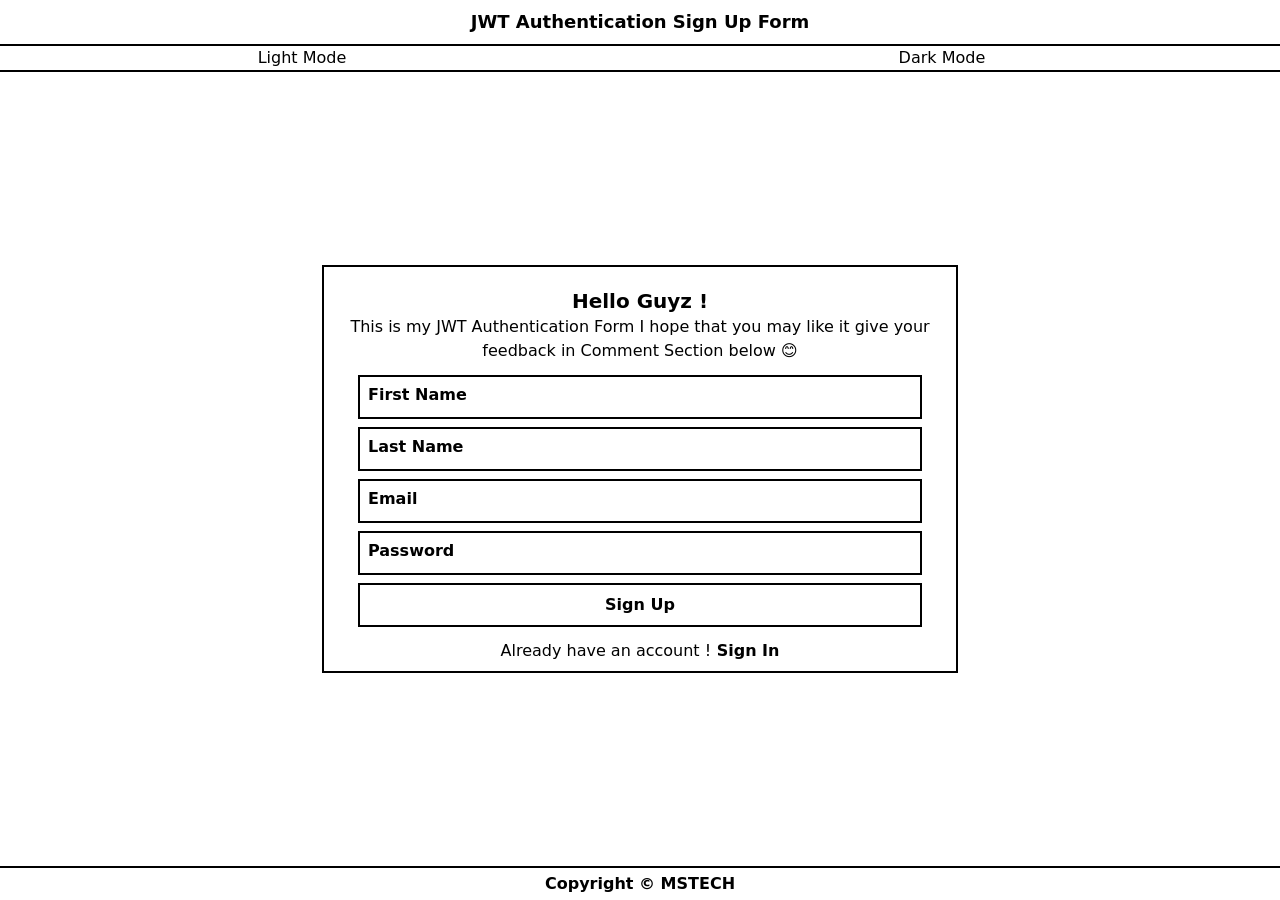
==== main/index.html @ 6c551e33 "Template ready javascript work left of login and signup" ====
<!DOCTYPE html>
<html lang="en">

<head>
    <meta charset="UTF-8">
    <meta name="viewport" content="width=device-width, initial-scale=1.0">
    <title>JWT-Auth</title>
    <link rel="stylesheet" href="./output.css">
</head>

<body class="flex flex-col justify-between h-screen  ">
    <header id="signupHead" class="flex flex-col justify-center items-center w-full ">
        <div class="flex p-2 w-full justify-center border-b-2 border-black items-center ">
            <span class="font-bold text-lg">JWT Authentication Sign Up Form</span>
        </div>
        <div class="flex justify-around border-b-2 w-full border-black ">
            <div>
                <label for="" class="bg-white">Light Mode</label>
                <button class="w-8" id="lightMode"><i class="fa-solid fa-sun"></i></button>
            </div>
            <div>
                <label for="" class="bg-white">Dark Mode</label>
                <button class="w-8" id="darkMode"><i class="fa-regular fa-moon"></i></button>
            </div>
        </div>
    </header>
    <main class="p-1 ">
        <div class="flex justify-center">
            <div class="border-2 border-black space-y-3 p-2 sm:w-2/4">
                <div class=" hidden justify-center">
                    <img class="h-16  w-16 rounded-full"
                        src="./img/jwt-logo-black-and-white.png"
                        alt="Pfp not found" id="jwtImg">
                </div>
                <div class="flex flex-col items-center text-center">
                    <h1 class="font-semibold text-xl">Hello Guyz !</h1>
                    <p class="break-words ">This is my JWT Authentication Form
                        I hope that you may like it give your feedback in Comment
                        Section below &#128522;</p>
                </div>
                <form action="" class="space-y-2" id="submitForm">
                    <div class="relative flex flex-col items-center">
                        <input id="firstName" type="text" required
                            class="w-11/12 p-2 transition-colors peer border-black outline-none border-2 duration-500">
                        <label for=""
                            class="absolute peer-valid:text-xs peer-valid:transform peer-valid:-translate-y-6 peer-valid:pl-1 peer-valid:pr-1 peer-focus:text-xs peer-focus:transform peer-focus:-translate-y-6 peer-focus:pl-1 peer-focus:pr-1 bottom-3 left-6 md:left-8 lg:left-9 font-semibold bg-white duration-500 transition-all">First Name</label>
                    </div>
                    <div class="relative flex flex-col items-center">
                        <input id="lastName" type="text" required
                            class="w-11/12 p-2 transition-colors peer border-black outline-none border-2 duration-500">
                        <label for="lastName"
                            class="absolute peer-valid:text-xs peer-valid:transform peer-valid:-translate-y-6 peer-valid:pl-1 peer-valid:pr-1 peer-focus:text-xs peer-focus:transform peer-focus:-translate-y-6 peer-focus:pl-1 peer-focus:pr-1  bottom-3 left-6 md:left-8 lg:left-9 font-semibold bg-white duration-500 transition-all">Last Name</label>
                    </div>
                    <div class="relative flex flex-col items-center">
                        <input id="userEmail" type="email" required
                            class="w-11/12 p-2 transition-colors peer border-black outline-none border-2 duration-500">
                        <label for=""
                            class="absolute peer-valid:text-xs peer-valid:transform peer-valid:-translate-y-6 peer-valid:pl-1 peer-valid:pr-1 peer-focus:text-xs peer-focus:transform peer-focus:-translate-y-6 peer-focus:pl-1 peer-focus:pr-1  bottom-3 left-6 md:left-8 lg:left-9  font-semibold bg-white duration-500 transition-all">Email</label>
                            <i class="absolute right-10 peer-focus:hidden top-5 fa-lg fa-regular fa-envelope"></i>
                    </div>
                    <div class="relative flex flex-col items-center">
                        <input id="userPassword" type="password" required
                            class="w-11/12 p-2 transition-colors peer outline-none border-2 border-black duration-500">
                        <label for=""
                            class="absolute peer-valid:text-xs peer-valid:transform peer-valid:-translate-y-6 peer-valid:pl-1 peer-valid:pr-1 peer-focus:text-xs peer-focus:transform peer-focus:-translate-y-6 peer-focus:pl-1 peer-focus:pr-1  bottom-3 left-6 md:left-8 lg:left-9  font-semibold bg-white duration-500 transition-all">Password</label>
                            <span class="absolute right-10 flex justify-center items-center top-5 " id="showPass"><i class="fa-regular fa-lg fa-eye"></i></span>
                            <span id="hidePass" class="absolute hidden right-10  justify-center items-center top-5"><i  class="fa-regular fa-lg fa-eye-slash"></i></span>
                    </div>
                    <div class="flex justify-center">
                        <button id="signUp"
                            class="w-11/12 font-semibold hover:text-white  hover:border-black hover:bg-black border-black border-2 p-2"
                            type="submit">Sign Up</button>
                    </div>
                </form>
                <div class="flex justify-center">
                    <p>Already have an account !<a href="./AppFiles/signin.html" class="text-black font-bold cursor-pointer"> Sign In </a></p>
                </div>
            </div>
        </div>
    </main>
    <footer class="sm:p-1 border-t-2 border-black font-semibold text-center">Copyright &copy MSTECH</footer>
    <script src="https://cdn.jsdelivr.net/npm/axios/dist/axios.min.js"></script>
    <script src="https://kit.fontawesome.com/5a0b948d4f.js" crossorigin="anonymous"></script>
    <script type="module" src="index.mjs"></script>
</body>

</html>
---- main/output.css ----
/*
! tailwindcss v3.3.3 | MIT License | https://tailwindcss.com
*/

/*
1. Prevent padding and border from affecting element width. (https://github.com/mozdevs/cssremedy/issues/4)
2. Allow adding a border to an element by just adding a border-width. (https://github.com/tailwindcss/tailwindcss/pull/116)
*/

*,
::before,
::after {
  box-sizing: border-box;
  /* 1 */
  border-width: 0;
  /* 2 */
  border-style: solid;
  /* 2 */
  border-color: #e5e7eb;
  /* 2 */
}

::before,
::after {
  --tw-content: '';
}

/*
1. Use a consistent sensible line-height in all browsers.
2. Prevent adjustments of font size after orientation changes in iOS.
3. Use a more readable tab size.
4. Use the user's configured `sans` font-family by default.
5. Use the user's configured `sans` font-feature-settings by default.
6. Use the user's configured `sans` font-variation-settings by default.
*/

html {
  line-height: 1.5;
  /* 1 */
  -webkit-text-size-adjust: 100%;
  /* 2 */
  -moz-tab-size: 4;
  /* 3 */
  -o-tab-size: 4;
     tab-size: 4;
  /* 3 */
  font-family: ui-sans-serif, system-ui, -apple-system, BlinkMacSystemFont, "Segoe UI", Roboto, "Helvetica Neue", Arial, "Noto Sans", sans-serif, "Apple Color Emoji", "Segoe UI Emoji", "Segoe UI Symbol", "Noto Color Emoji";
  /* 4 */
  font-feature-settings: normal;
  /* 5 */
  font-variation-settings: normal;
  /* 6 */
}

/*
1. Remove the margin in all browsers.
2. Inherit line-height from `html` so users can set them as a class directly on the `html` element.
*/

body {
  margin: 0;
  /* 1 */
  line-height: inherit;
  /* 2 */
}

/*
1. Add the correct height in Firefox.
2. Correct the inheritance of border color in Firefox. (https://bugzilla.mozilla.org/show_bug.cgi?id=190655)
3. Ensure horizontal rules are visible by default.
*/

hr {
  height: 0;
  /* 1 */
  color: inherit;
  /* 2 */
  border-top-width: 1px;
  /* 3 */
}

/*
Add the correct text decoration in Chrome, Edge, and Safari.
*/

abbr:where([title]) {
  -webkit-text-decoration: underline dotted;
          text-decoration: underline dotted;
}

/*
Remove the default font size and weight for headings.
*/

h1,
h2,
h3,
h4,
h5,
h6 {
  font-size: inherit;
  font-weight: inherit;
}

/*
Reset links to optimize for opt-in styling instead of opt-out.
*/

a {
  color: inherit;
  text-decoration: inherit;
}

/*
Add the correct font weight in Edge and Safari.
*/

b,
strong {
  font-weight: bolder;
}

/*
1. Use the user's configured `mono` font family by default.
2. Correct the odd `em` font sizing in all browsers.
*/

code,
kbd,
samp,
pre {
  font-family: ui-monospace, SFMono-Regular, Menlo, Monaco, Consolas, "Liberation Mono", "Courier New", monospace;
  /* 1 */
  font-size: 1em;
  /* 2 */
}

/*
Add the correct font size in all browsers.
*/

small {
  font-size: 80%;
}

/*
Prevent `sub` and `sup` elements from affecting the line height in all browsers.
*/

sub,
sup {
  font-size: 75%;
  line-height: 0;
  position: relative;
  vertical-align: baseline;
}

sub {
  bottom: -0.25em;
}

sup {
  top: -0.5em;
}

/*
1. Remove text indentation from table contents in Chrome and Safari. (https://bugs.chromium.org/p/chromium/issues/detail?id=999088, https://bugs.webkit.org/show_bug.cgi?id=201297)
2. Correct table border color inheritance in all Chrome and Safari. (https://bugs.chromium.org/p/chromium/issues/detail?id=935729, https://bugs.webkit.org/show_bug.cgi?id=195016)
3. Remove gaps between table borders by default.
*/

table {
  text-indent: 0;
  /* 1 */
  border-color: inherit;
  /* 2 */
  border-collapse: collapse;
  /* 3 */
}

/*
1. Change the font styles in all browsers.
2. Remove the margin in Firefox and Safari.
3. Remove default padding in all browsers.
*/

button,
input,
optgroup,
select,
textarea {
  font-family: inherit;
  /* 1 */
  font-feature-settings: inherit;
  /* 1 */
  font-variation-settings: inherit;
  /* 1 */
  font-size: 100%;
  /* 1 */
  font-weight: inherit;
  /* 1 */
  line-height: inherit;
  /* 1 */
  color: inherit;
  /* 1 */
  margin: 0;
  /* 2 */
  padding: 0;
  /* 3 */
}

/*
Remove the inheritance of text transform in Edge and Firefox.
*/

button,
select {
  text-transform: none;
}

/*
1. Correct the inability to style clickable types in iOS and Safari.
2. Remove default button styles.
*/

button,
[type='button'],
[type='reset'],
[type='submit'] {
  -webkit-appearance: button;
  /* 1 */
  background-color: transparent;
  /* 2 */
  background-image: none;
  /* 2 */
}

/*
Use the modern Firefox focus style for all focusable elements.
*/

:-moz-focusring {
  outline: auto;
}

/*
Remove the additional `:invalid` styles in Firefox. (https://github.com/mozilla/gecko-dev/blob/2f9eacd9d3d995c937b4251a5557d95d494c9be1/layout/style/res/forms.css#L728-L737)
*/

:-moz-ui-invalid {
  box-shadow: none;
}

/*
Add the correct vertical alignment in Chrome and Firefox.
*/

progress {
  vertical-align: baseline;
}

/*
Correct the cursor style of increment and decrement buttons in Safari.
*/

::-webkit-inner-spin-button,
::-webkit-outer-spin-button {
  height: auto;
}

/*
1. Correct the odd appearance in Chrome and Safari.
2. Correct the outline style in Safari.
*/

[type='search'] {
  -webkit-appearance: textfield;
  /* 1 */
  outline-offset: -2px;
  /* 2 */
}

/*
Remove the inner padding in Chrome and Safari on macOS.
*/

::-webkit-search-decoration {
  -webkit-appearance: none;
}

/*
1. Correct the inability to style clickable types in iOS and Safari.
2. Change font properties to `inherit` in Safari.
*/

::-webkit-file-upload-button {
  -webkit-appearance: button;
  /* 1 */
  font: inherit;
  /* 2 */
}

/*
Add the correct display in Chrome and Safari.
*/

summary {
  display: list-item;
}

/*
Removes the default spacing and border for appropriate elements.
*/

blockquote,
dl,
dd,
h1,
h2,
h3,
h4,
h5,
h6,
hr,
figure,
p,
pre {
  margin: 0;
}

fieldset {
  margin: 0;
  padding: 0;
}

legend {
  padding: 0;
}

ol,
ul,
menu {
  list-style: none;
  margin: 0;
  padding: 0;
}

/*
Reset default styling for dialogs.
*/

dialog {
  padding: 0;
}

/*
Prevent resizing textareas horizontally by default.
*/

textarea {
  resize: vertical;
}

/*
1. Reset the default placeholder opacity in Firefox. (https://github.com/tailwindlabs/tailwindcss/issues/3300)
2. Set the default placeholder color to the user's configured gray 400 color.
*/

input::-moz-placeholder, textarea::-moz-placeholder {
  opacity: 1;
  /* 1 */
  color: #9ca3af;
  /* 2 */
}

input::placeholder,
textarea::placeholder {
  opacity: 1;
  /* 1 */
  color: #9ca3af;
  /* 2 */
}

/*
Set the default cursor for buttons.
*/

button,
[role="button"] {
  cursor: pointer;
}

/*
Make sure disabled buttons don't get the pointer cursor.
*/

:disabled {
  cursor: default;
}

/*
1. Make replaced elements `display: block` by default. (https://github.com/mozdevs/cssremedy/issues/14)
2. Add `vertical-align: middle` to align replaced elements more sensibly by default. (https://github.com/jensimmons/cssremedy/issues/14#issuecomment-634934210)
   This can trigger a poorly considered lint error in some tools but is included by design.
*/

img,
svg,
video,
canvas,
audio,
iframe,
embed,
object {
  display: block;
  /* 1 */
  vertical-align: middle;
  /* 2 */
}

/*
Constrain images and videos to the parent width and preserve their intrinsic aspect ratio. (https://github.com/mozdevs/cssremedy/issues/14)
*/

img,
video {
  max-width: 100%;
  height: auto;
}

/* Make elements with the HTML hidden attribute stay hidden by default */

[hidden] {
  display: none;
}

*, ::before, ::after {
  --tw-border-spacing-x: 0;
  --tw-border-spacing-y: 0;
  --tw-translate-x: 0;
  --tw-translate-y: 0;
  --tw-rotate: 0;
  --tw-skew-x: 0;
  --tw-skew-y: 0;
  --tw-scale-x: 1;
  --tw-scale-y: 1;
  --tw-pan-x:  ;
  --tw-pan-y:  ;
  --tw-pinch-zoom:  ;
  --tw-scroll-snap-strictness: proximity;
  --tw-gradient-from-position:  ;
  --tw-gradient-via-position:  ;
  --tw-gradient-to-position:  ;
  --tw-ordinal:  ;
  --tw-slashed-zero:  ;
  --tw-numeric-figure:  ;
  --tw-numeric-spacing:  ;
  --tw-numeric-fraction:  ;
  --tw-ring-inset:  ;
  --tw-ring-offset-width: 0px;
  --tw-ring-offset-color: #fff;
  --tw-ring-color: rgb(59 130 246 / 0.5);
  --tw-ring-offset-shadow: 0 0 #0000;
  --tw-ring-shadow: 0 0 #0000;
  --tw-shadow: 0 0 #0000;
  --tw-shadow-colored: 0 0 #0000;
  --tw-blur:  ;
  --tw-brightness:  ;
  --tw-contrast:  ;
  --tw-grayscale:  ;
  --tw-hue-rotate:  ;
  --tw-invert:  ;
  --tw-saturate:  ;
  --tw-sepia:  ;
  --tw-drop-shadow:  ;
  --tw-backdrop-blur:  ;
  --tw-backdrop-brightness:  ;
  --tw-backdrop-contrast:  ;
  --tw-backdrop-grayscale:  ;
  --tw-backdrop-hue-rotate:  ;
  --tw-backdrop-invert:  ;
  --tw-backdrop-opacity:  ;
  --tw-backdrop-saturate:  ;
  --tw-backdrop-sepia:  ;
}

::backdrop {
  --tw-border-spacing-x: 0;
  --tw-border-spacing-y: 0;
  --tw-translate-x: 0;
  --tw-translate-y: 0;
  --tw-rotate: 0;
  --tw-skew-x: 0;
  --tw-skew-y: 0;
  --tw-scale-x: 1;
  --tw-scale-y: 1;
  --tw-pan-x:  ;
  --tw-pan-y:  ;
  --tw-pinch-zoom:  ;
  --tw-scroll-snap-strictness: proximity;
  --tw-gradient-from-position:  ;
  --tw-gradient-via-position:  ;
  --tw-gradient-to-position:  ;
  --tw-ordinal:  ;
  --tw-slashed-zero:  ;
  --tw-numeric-figure:  ;
  --tw-numeric-spacing:  ;
  --tw-numeric-fraction:  ;
  --tw-ring-inset:  ;
  --tw-ring-offset-width: 0px;
  --tw-ring-offset-color: #fff;
  --tw-ring-color: rgb(59 130 246 / 0.5);
  --tw-ring-offset-shadow: 0 0 #0000;
  --tw-ring-shadow: 0 0 #0000;
  --tw-shadow: 0 0 #0000;
  --tw-shadow-colored: 0 0 #0000;
  --tw-blur:  ;
  --tw-brightness:  ;
  --tw-contrast:  ;
  --tw-grayscale:  ;
  --tw-hue-rotate:  ;
  --tw-invert:  ;
  --tw-saturate:  ;
  --tw-sepia:  ;
  --tw-drop-shadow:  ;
  --tw-backdrop-blur:  ;
  --tw-backdrop-brightness:  ;
  --tw-backdrop-contrast:  ;
  --tw-backdrop-grayscale:  ;
  --tw-backdrop-hue-rotate:  ;
  --tw-backdrop-invert:  ;
  --tw-backdrop-opacity:  ;
  --tw-backdrop-saturate:  ;
  --tw-backdrop-sepia:  ;
}

.absolute {
  position: absolute;
}

.relative {
  position: relative;
}

.bottom-0 {
  bottom: 0px;
}

.bottom-3 {
  bottom: 0.75rem;
}

.left-6 {
  left: 1.5rem;
}

.right-10 {
  right: 2.5rem;
}

.top-5 {
  top: 1.25rem;
}

.flex {
  display: flex;
}

.hidden {
  display: none;
}

.h-16 {
  height: 4rem;
}

.h-full {
  height: 100%;
}

.h-screen {
  height: 100vh;
}

.w-11\/12 {
  width: 91.666667%;
}

.w-16 {
  width: 4rem;
}

.w-8 {
  width: 2rem;
}

.w-full {
  width: 100%;
}

.cursor-pointer {
  cursor: pointer;
}

.flex-col {
  flex-direction: column;
}

.items-center {
  align-items: center;
}

.justify-center {
  justify-content: center;
}

.justify-between {
  justify-content: space-between;
}

.justify-around {
  justify-content: space-around;
}

.space-x-6 > :not([hidden]) ~ :not([hidden]) {
  --tw-space-x-reverse: 0;
  margin-right: calc(1.5rem * var(--tw-space-x-reverse));
  margin-left: calc(1.5rem * calc(1 - var(--tw-space-x-reverse)));
}

.space-y-2 > :not([hidden]) ~ :not([hidden]) {
  --tw-space-y-reverse: 0;
  margin-top: calc(0.5rem * calc(1 - var(--tw-space-y-reverse)));
  margin-bottom: calc(0.5rem * var(--tw-space-y-reverse));
}

.space-y-3 > :not([hidden]) ~ :not([hidden]) {
  --tw-space-y-reverse: 0;
  margin-top: calc(0.75rem * calc(1 - var(--tw-space-y-reverse)));
  margin-bottom: calc(0.75rem * var(--tw-space-y-reverse));
}

.break-words {
  overflow-wrap: break-word;
}

.rounded-full {
  border-radius: 9999px;
}

.border-2 {
  border-width: 2px;
}

.border-b-2 {
  border-bottom-width: 2px;
}

.border-r-0 {
  border-right-width: 0px;
}

.border-t-2 {
  border-top-width: 2px;
}

.border-black {
  --tw-border-opacity: 1;
  border-color: rgb(0 0 0 / var(--tw-border-opacity));
}

.border-blue-600 {
  --tw-border-opacity: 1;
  border-color: rgb(37 99 235 / var(--tw-border-opacity));
}

.bg-\[\#070724\] {
  --tw-bg-opacity: 1;
  background-color: rgb(7 7 36 / var(--tw-bg-opacity));
}

.bg-\[\#0f172a\] {
  --tw-bg-opacity: 1;
  background-color: rgb(15 23 42 / var(--tw-bg-opacity));
}

.bg-white {
  --tw-bg-opacity: 1;
  background-color: rgb(255 255 255 / var(--tw-bg-opacity));
}

.p-1 {
  padding: 0.25rem;
}

.p-2 {
  padding: 0.5rem;
}

.text-center {
  text-align: center;
}

.text-lg {
  font-size: 1.125rem;
  line-height: 1.75rem;
}

.text-xl {
  font-size: 1.25rem;
  line-height: 1.75rem;
}

.font-bold {
  font-weight: 700;
}

.font-semibold {
  font-weight: 600;
}

.text-black {
  --tw-text-opacity: 1;
  color: rgb(0 0 0 / var(--tw-text-opacity));
}

.text-blue-600 {
  --tw-text-opacity: 1;
  color: rgb(37 99 235 / var(--tw-text-opacity));
}

.text-white {
  --tw-text-opacity: 1;
  color: rgb(255 255 255 / var(--tw-text-opacity));
}

.outline-none {
  outline: 2px solid transparent;
  outline-offset: 2px;
}

.transition-all {
  transition-property: all;
  transition-timing-function: cubic-bezier(0.4, 0, 0.2, 1);
  transition-duration: 150ms;
}

.transition-colors {
  transition-property: color, background-color, border-color, text-decoration-color, fill, stroke;
  transition-timing-function: cubic-bezier(0.4, 0, 0.2, 1);
  transition-duration: 150ms;
}

.duration-500 {
  transition-duration: 500ms;
}

.hover\:border-black:hover {
  --tw-border-opacity: 1;
  border-color: rgb(0 0 0 / var(--tw-border-opacity));
}

.hover\:border-blue-600:hover {
  --tw-border-opacity: 1;
  border-color: rgb(37 99 235 / var(--tw-border-opacity));
}

.hover\:bg-black:hover {
  --tw-bg-opacity: 1;
  background-color: rgb(0 0 0 / var(--tw-bg-opacity));
}

.hover\:bg-blue-600:hover {
  --tw-bg-opacity: 1;
  background-color: rgb(37 99 235 / var(--tw-bg-opacity));
}

.hover\:text-white:hover {
  --tw-text-opacity: 1;
  color: rgb(255 255 255 / var(--tw-text-opacity));
}

.peer:valid ~ .peer-valid\:-translate-y-6 {
  --tw-translate-y: -1.5rem;
  transform: translate(var(--tw-translate-x), var(--tw-translate-y)) rotate(var(--tw-rotate)) skewX(var(--tw-skew-x)) skewY(var(--tw-skew-y)) scaleX(var(--tw-scale-x)) scaleY(var(--tw-scale-y));
}

.peer:valid ~ .peer-valid\:transform {
  transform: translate(var(--tw-translate-x), var(--tw-translate-y)) rotate(var(--tw-rotate)) skewX(var(--tw-skew-x)) skewY(var(--tw-skew-y)) scaleX(var(--tw-scale-x)) scaleY(var(--tw-scale-y));
}

.peer:valid ~ .peer-valid\:pl-1 {
  padding-left: 0.25rem;
}

.peer:valid ~ .peer-valid\:pr-1 {
  padding-right: 0.25rem;
}

.peer:valid ~ .peer-valid\:text-xs {
  font-size: 0.75rem;
  line-height: 1rem;
}

.peer:focus ~ .peer-focus\:hidden {
  display: none;
}

.peer:focus ~ .peer-focus\:-translate-y-6 {
  --tw-translate-y: -1.5rem;
  transform: translate(var(--tw-translate-x), var(--tw-translate-y)) rotate(var(--tw-rotate)) skewX(var(--tw-skew-x)) skewY(var(--tw-skew-y)) scaleX(var(--tw-scale-x)) scaleY(var(--tw-scale-y));
}

.peer:focus ~ .peer-focus\:transform {
  transform: translate(var(--tw-translate-x), var(--tw-translate-y)) rotate(var(--tw-rotate)) skewX(var(--tw-skew-x)) skewY(var(--tw-skew-y)) scaleX(var(--tw-scale-x)) scaleY(var(--tw-scale-y));
}

.peer:focus ~ .peer-focus\:pl-1 {
  padding-left: 0.25rem;
}

.peer:focus ~ .peer-focus\:pr-1 {
  padding-right: 0.25rem;
}

.peer:focus ~ .peer-focus\:text-xs {
  font-size: 0.75rem;
  line-height: 1rem;
}

@media (min-width: 640px) {
  .sm\:flex {
    display: flex;
  }

  .sm\:w-2\/4 {
    width: 50%;
  }

  .sm\:w-5\/12 {
    width: 41.666667%;
  }

  .sm\:p-1 {
    padding: 0.25rem;
  }
}

@media (min-width: 768px) {
  .md\:left-8 {
    left: 2rem;
  }
}

@media (min-width: 1024px) {
  .lg\:left-9 {
    left: 2.25rem;
  }
}
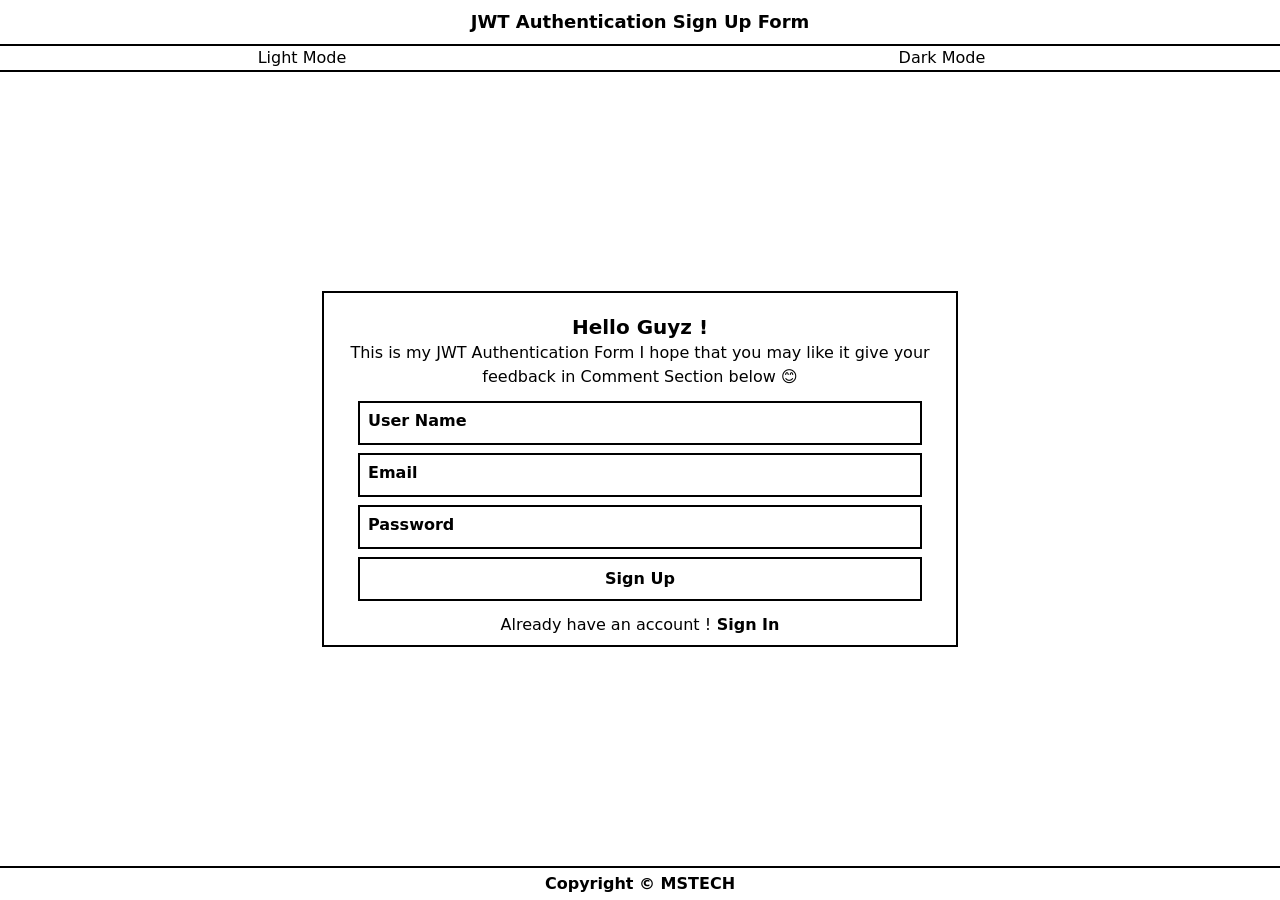
==== commit cef6b995: "Sign Up Fixed" ====
--- a/main/index.html
+++ b/main/index.html
@@ -5,6 +5,7 @@
     <meta charset="UTF-8">
     <meta name="viewport" content="width=device-width, initial-scale=1.0">
     <title>JWT-Auth</title>
+    <script src="https://kit.fontawesome.com/5a0b948d4f.js" crossorigin="anonymous"></script>
     <link rel="stylesheet" href="./output.css">
 </head>
 
@@ -40,16 +41,10 @@
                 </div>
                 <form action="" class="space-y-2" id="submitForm">
                     <div class="relative flex flex-col items-center">
-                        <input id="firstName" type="text" required
+                        <input id="userName" type="text" required
                             class="w-11/12 p-2 transition-colors peer border-black outline-none border-2 duration-500">
                         <label for=""
-                            class="absolute peer-valid:text-xs peer-valid:transform peer-valid:-translate-y-6 peer-valid:pl-1 peer-valid:pr-1 peer-focus:text-xs peer-focus:transform peer-focus:-translate-y-6 peer-focus:pl-1 peer-focus:pr-1 bottom-3 left-6 md:left-8 lg:left-9 font-semibold bg-white duration-500 transition-all">First Name</label>
-                    </div>
-                    <div class="relative flex flex-col items-center">
-                        <input id="lastName" type="text" required
-                            class="w-11/12 p-2 transition-colors peer border-black outline-none border-2 duration-500">
-                        <label for="lastName"
-                            class="absolute peer-valid:text-xs peer-valid:transform peer-valid:-translate-y-6 peer-valid:pl-1 peer-valid:pr-1 peer-focus:text-xs peer-focus:transform peer-focus:-translate-y-6 peer-focus:pl-1 peer-focus:pr-1  bottom-3 left-6 md:left-8 lg:left-9 font-semibold bg-white duration-500 transition-all">Last Name</label>
+                            class="absolute peer-valid:text-xs peer-valid:transform peer-valid:-translate-y-6 peer-valid:pl-1 peer-valid:pr-1 peer-focus:text-xs peer-focus:transform peer-focus:-translate-y-6 peer-focus:pl-1 peer-focus:pr-1 bottom-3 left-6 md:left-8 lg:left-9 font-semibold bg-white duration-500 transition-all">User Name</label>
                     </div>
                     <div class="relative flex flex-col items-center">
                         <input id="userEmail" type="email" required
@@ -80,7 +75,6 @@
     </main>
     <footer class="sm:p-1 border-t-2 border-black font-semibold text-center">Copyright &copy MSTECH</footer>
     <script src="https://cdn.jsdelivr.net/npm/axios/dist/axios.min.js"></script>
-    <script src="https://kit.fontawesome.com/5a0b948d4f.js" crossorigin="anonymous"></script>
     <script type="module" src="index.mjs"></script>
 </body>
 
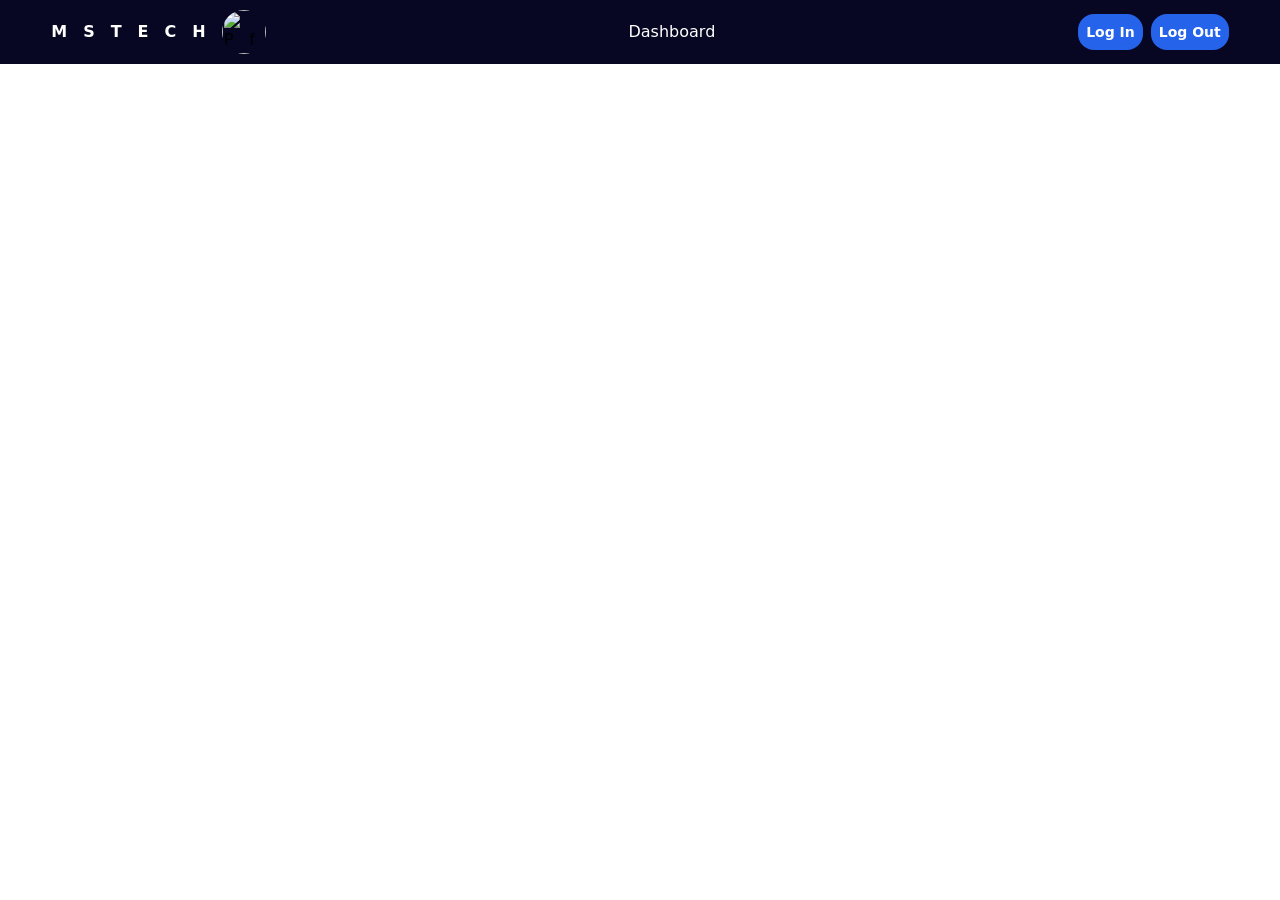
==== commit d64c332d: "UI Left" ====
--- a/main/index.html
+++ b/main/index.html
@@ -1,80 +1,88 @@
-<!DOCTYPE html>
 <html lang="en">
 
 <head>
     <meta charset="UTF-8">
     <meta name="viewport" content="width=device-width, initial-scale=1.0">
-    <title>JWT-Auth</title>
     <script src="https://kit.fontawesome.com/5a0b948d4f.js" crossorigin="anonymous"></script>
     <link rel="stylesheet" href="./output.css">
+    <title>Document</title>
 </head>
 
-<body class="flex flex-col justify-between h-screen  ">
-    <header id="signupHead" class="flex flex-col justify-center items-center w-full ">
-        <div class="flex p-2 w-full justify-center border-b-2 border-black items-center ">
-            <span class="font-bold text-lg">JWT Authentication Sign Up Form</span>
-        </div>
-        <div class="flex justify-around border-b-2 w-full border-black ">
-            <div>
-                <label for="" class="bg-white">Light Mode</label>
-                <button class="w-8" id="lightMode"><i class="fa-solid fa-sun"></i></button>
+<body class="">
+    <header class="bg-[#070724]">
+        <nav class="container mx-auto  flex justify-between  items-center w-[92%] min-w-fit">
+            <!-- Add max-w-screen-xl to limit the nav container width -->
+            <div class="flex justify-center  sticky top-0 h-16 tracking-[1em] items-center">
+                <h1 class="text-center align-middle text-white font-bold">MSTECH</h1>
+                <img class="h-11 w-12 sm:w-11 hidden md:block rounded-full"
+                    src="https://images.unsplash.com/photo-1472099645785-5658abf4ff4e?ixlib=rb-1.2.1&ixid=eyJhcHBfaWQiOjEyMDd9&auto=format&fit=facearea&facepad=2&w=256&h=256&q=80"
+                    alt="Pfp not found" id="userProfImg">
             </div>
-            <div>
-                <label for="" class="bg-white">Dark Mode</label>
-                <button class="w-8" id="darkMode"><i class="fa-regular fa-moon"></i></button>
+            <div id="navList"
+                class="flex z-[-1] md:z-0 bg-[#070724]  flex-col  md:items-center absolute md:w-auto top-16 left-0 -translate-y-full md:-translate-y-0 md:top-auto md:left-auto duration-500 md:duration-0 w-full h-full md:h-fit   md:static">
+                <!-- <div class="flex justify-start p-2 sm:hidden">
+                    <i id="x" class="fa-solid fa-x text-blue-600"></i>
+                </div> -->
+                <ul class="flex p-5  justify-start gap-8 flex-col md:flex-row md:justify-evenly text-white">
+                    <li><a href="#">Dashboard</a></li>
+                    <!-- <li><a href="#">Services</a></li>
+                    <li><a href="#">Portfolio</a></li>
+                    <li><a href="#">Contact</a></li> -->
+                </ul>
             </div>
-        </div>
-    </header>
-    <main class="p-1 ">
-        <div class="flex justify-center">
-            <div class="border-2 border-black space-y-3 p-2 sm:w-2/4">
-                <div class=" hidden justify-center">
-                    <img class="h-16  w-16 rounded-full"
-                        src="./img/jwt-logo-black-and-white.png"
-                        alt="Pfp not found" id="jwtImg">
-                </div>
-                <div class="flex flex-col items-center text-center">
-                    <h1 class="font-semibold text-xl">Hello Guyz !</h1>
-                    <p class="break-words ">This is my JWT Authentication Form
-                        I hope that you may like it give your feedback in Comment
-                        Section below &#128522;</p>
-                </div>
-                <form action="" class="space-y-2" id="submitForm">
-                    <div class="relative flex flex-col items-center">
-                        <input id="userName" type="text" required
-                            class="w-11/12 p-2 transition-colors peer border-black outline-none border-2 duration-500">
-                        <label for=""
-                            class="absolute peer-valid:text-xs peer-valid:transform peer-valid:-translate-y-6 peer-valid:pl-1 peer-valid:pr-1 peer-focus:text-xs peer-focus:transform peer-focus:-translate-y-6 peer-focus:pl-1 peer-focus:pr-1 bottom-3 left-6 md:left-8 lg:left-9 font-semibold bg-white duration-500 transition-all">User Name</label>
-                    </div>
-                    <div class="relative flex flex-col items-center">
-                        <input id="userEmail" type="email" required
-                            class="w-11/12 p-2 transition-colors peer border-black outline-none border-2 duration-500">
-                        <label for=""
-                            class="absolute peer-valid:text-xs peer-valid:transform peer-valid:-translate-y-6 peer-valid:pl-1 peer-valid:pr-1 peer-focus:text-xs peer-focus:transform peer-focus:-translate-y-6 peer-focus:pl-1 peer-focus:pr-1  bottom-3 left-6 md:left-8 lg:left-9  font-semibold bg-white duration-500 transition-all">Email</label>
-                            <i class="absolute right-10 peer-focus:hidden top-5 fa-lg fa-regular fa-envelope"></i>
-                    </div>
-                    <div class="relative flex flex-col items-center">
-                        <input id="userPassword" type="password" required
-                            class="w-11/12 p-2 transition-colors peer outline-none border-2 border-black duration-500">
-                        <label for=""
-                            class="absolute peer-valid:text-xs peer-valid:transform peer-valid:-translate-y-6 peer-valid:pl-1 peer-valid:pr-1 peer-focus:text-xs peer-focus:transform peer-focus:-translate-y-6 peer-focus:pl-1 peer-focus:pr-1  bottom-3 left-6 md:left-8 lg:left-9  font-semibold bg-white duration-500 transition-all">Password</label>
-                            <span class="absolute right-10 flex justify-center items-center top-5 " id="showPass"><i class="fa-regular fa-lg fa-eye"></i></span>
-                            <span id="hidePass" class="absolute hidden right-10  justify-center items-center top-5"><i  class="fa-regular fa-lg fa-eye-slash"></i></span>
-                    </div>
-                    <div class="flex justify-center">
-                        <button id="signUp"
-                            class="w-11/12 font-semibold hover:text-white  hover:border-black hover:bg-black border-black border-2 p-2"
-                            type="submit">Sign Up</button>
-                    </div>
-                </form>
-                <div class="flex justify-center">
-                    <p>Already have an account !<a href="./AppFiles/signin.html" class="text-black font-bold cursor-pointer"> Sign In </a></p>
+            <div class="flex items-center gap-2">
+                <button id="logInBut"
+                    class="bg-blue-600 rounded-2xl p-2 text-sm outline-none text-white font-semibold">Log In</button>
+                <button id="logOutBut"
+                    class="bg-blue-600 rounded-2xl p-2 text-sm outline-none text-white font-semibold">Log Out</button>
+                <div class="sm:hidden">
+                    <i id="bar" class="fa-solid fa-bars text-white"></i>
                 </div>
             </div>
-        </div>
+        </nav>
+    </header>
+    <main id="blogContainer" class="container flex flex-col items-center space-y-8 mx-auto py-8 px-4 ">
+        <!-- <div class="max-w-md mx-auto bg-white rounded-lg shadow-md p-6">
+            <h2 class="text-2xl font-semibold text-gray-800 mb-4">Create a Post</h2> -->
+        <!-- Input field for post content -->
+        <!-- <div class="mb-4">
+                <label for="postTitle" class="block text-sm font-medium text-gray-700">Post Title:</label>
+                <input id="postTitle" class="w-full rounded-md p-2 border-gray-700 border-2">
+            </div>
+            <div class="mb-4">
+                <label for="postContent" class="block text-sm font-medium text-gray-700">Post Content:</label>
+                <textarea id="postContent"
+                    class="w-full rounded-md resize-none h-24 border-gray-700 border-2 outline-none p-2 "></textarea>
+            </div> -->
+        <!-- Add Post button -->
+        <!-- <button id="addBlogButton"
+                class="w-full bg-blue-500 text-white px-4 py-2 rounded-md hover:bg-blue-600 focus:outline-none focus:ring-2 focus:ring-purple-500">
+                Add Post
+            </button> -->
+            <!-- <div class="bg-white p-8 rounded-lg shadow-md w-3/4"> -->
+                <!-- Rounded Image -->
+                <!-- <div class="flex mb-4 space-x-4">
+                    <img src="https://images.unsplash.com/photo-1472099645785-5658abf4ff4e?ixlib=rb-1.2.1&ixid=eyJhcHBfaWQiOjEyMDd9&auto=format&fit=facearea&facepad=2&w=256&h=256&q=80" alt="Author" class="w-16 h-16 rounded-full">
+        
+                    <div class="flex flex-col  justify-between mb-4">
+                        <h2 class="text-2xl font-semibold ">Post Title</h2>
+                        <div class="flex items-center space-x-2">
+                            <span class="text-gray-500">By</span>
+                            <span class="font-semibold">User Name</span>
+                            <span class="text-gray-500">Posted on 18th Aug 2023</span>
+                        </div>
+        
+                    </div>
+                </div>
+                <p class="text-gray-600 mb-4">Post Content goes here. This is a sample blog post content.</p>
+        
+                <div class="flex space-x-2">
+                    <button class="bg-blue-500 text-white px-4 py-2 rounded-md hover:bg-blue-600">Edit</button>
+                    <button class="bg-red-500 text-white px-4 py-2 rounded-md hover:bg-red-600">Delete</button>
+                </div>
+            </div> -->
+        <!-- </div> -->
     </main>
-    <footer class="sm:p-1 border-t-2 border-black font-semibold text-center">Copyright &copy MSTECH</footer>
-    <script src="https://cdn.jsdelivr.net/npm/axios/dist/axios.min.js"></script>
     <script type="module" src="index.mjs"></script>
 </body>
 
--- a/main/output.css
+++ b/main/output.css
@@ -534,6 +534,44 @@
   --tw-backdrop-sepia:  ;
 }
 
+.container {
+  width: 100%;
+}
+
+@media (min-width: 640px) {
+  .container {
+    max-width: 640px;
+  }
+}
+
+@media (min-width: 768px) {
+  .container {
+    max-width: 768px;
+  }
+}
+
+@media (min-width: 1024px) {
+  .container {
+    max-width: 1024px;
+  }
+}
+
+@media (min-width: 1280px) {
+  .container {
+    max-width: 1280px;
+  }
+}
+
+@media (min-width: 1536px) {
+  .container {
+    max-width: 1536px;
+  }
+}
+
+.fixed {
+  position: fixed;
+}
+
 .absolute {
   position: absolute;
 }
@@ -542,6 +580,10 @@
   position: relative;
 }
 
+.sticky {
+  position: sticky;
+}
+
 .bottom-0 {
   bottom: 0px;
 }
@@ -550,6 +592,10 @@
   bottom: 0.75rem;
 }
 
+.left-0 {
+  left: 0px;
+}
+
 .left-6 {
   left: 1.5rem;
 }
@@ -558,10 +604,51 @@
   right: 2.5rem;
 }
 
+.top-0 {
+  top: 0px;
+}
+
+.top-16 {
+  top: 4rem;
+}
+
 .top-5 {
   top: 1.25rem;
 }
 
+.bottom-\[0\.6rem\] {
+  bottom: 0.6rem;
+}
+
+.left-3 {
+  left: 0.75rem;
+}
+
+.top-1 {
+  top: 0.25rem;
+}
+
+.z-\[-1\] {
+  z-index: -1;
+}
+
+.z-50 {
+  z-index: 50;
+}
+
+.mx-auto {
+  margin-left: auto;
+  margin-right: auto;
+}
+
+.mb-4 {
+  margin-bottom: 1rem;
+}
+
+.block {
+  display: block;
+}
+
 .flex {
   display: flex;
 }
@@ -570,10 +657,18 @@
   display: none;
 }
 
+.h-11 {
+  height: 2.75rem;
+}
+
 .h-16 {
   height: 4rem;
 }
 
+.h-24 {
+  height: 6rem;
+}
+
 .h-full {
   height: 100%;
 }
@@ -582,26 +677,88 @@
   height: 100vh;
 }
 
+.h-4\/6 {
+  height: 66.666667%;
+}
+
+.h-5\/6 {
+  height: 83.333333%;
+}
+
 .w-11\/12 {
   width: 91.666667%;
 }
 
+.w-12 {
+  width: 3rem;
+}
+
 .w-16 {
   width: 4rem;
 }
 
+.w-3\/4 {
+  width: 75%;
+}
+
 .w-8 {
   width: 2rem;
 }
 
+.w-\[92\%\] {
+  width: 92%;
+}
+
 .w-full {
   width: 100%;
 }
 
+.min-w-fit {
+  min-width: -moz-fit-content;
+  min-width: fit-content;
+}
+
+.max-w-md {
+  max-width: 28rem;
+}
+
+.max-w-screen-xl {
+  max-width: 1280px;
+}
+
+.-translate-y-0 {
+  --tw-translate-y: -0px;
+  transform: translate(var(--tw-translate-x), var(--tw-translate-y)) rotate(var(--tw-rotate)) skewX(var(--tw-skew-x)) skewY(var(--tw-skew-y)) scaleX(var(--tw-scale-x)) scaleY(var(--tw-scale-y));
+}
+
+.-translate-y-full {
+  --tw-translate-y: -100%;
+  transform: translate(var(--tw-translate-x), var(--tw-translate-y)) rotate(var(--tw-rotate)) skewX(var(--tw-skew-x)) skewY(var(--tw-skew-y)) scaleX(var(--tw-scale-x)) scaleY(var(--tw-scale-y));
+}
+
+.-translate-y-32 {
+  --tw-translate-y: -8rem;
+  transform: translate(var(--tw-translate-x), var(--tw-translate-y)) rotate(var(--tw-rotate)) skewX(var(--tw-skew-x)) skewY(var(--tw-skew-y)) scaleX(var(--tw-scale-x)) scaleY(var(--tw-scale-y));
+}
+
+.transform {
+  transform: translate(var(--tw-translate-x), var(--tw-translate-y)) rotate(var(--tw-rotate)) skewX(var(--tw-skew-x)) skewY(var(--tw-skew-y)) scaleX(var(--tw-scale-x)) scaleY(var(--tw-scale-y));
+}
+
 .cursor-pointer {
   cursor: pointer;
 }
 
+.resize-none {
+  resize: none;
+}
+
+.appearance-none {
+  -webkit-appearance: none;
+     -moz-appearance: none;
+          appearance: none;
+}
+
 .flex-col {
   flex-direction: column;
 }
@@ -610,6 +767,10 @@
   align-items: center;
 }
 
+.justify-start {
+  justify-content: flex-start;
+}
+
 .justify-center {
   justify-content: center;
 }
@@ -620,6 +781,26 @@
 
 .justify-around {
   justify-content: space-around;
+}
+
+.gap-2 {
+  gap: 0.5rem;
+}
+
+.gap-8 {
+  gap: 2rem;
+}
+
+.space-x-2 > :not([hidden]) ~ :not([hidden]) {
+  --tw-space-x-reverse: 0;
+  margin-right: calc(0.5rem * var(--tw-space-x-reverse));
+  margin-left: calc(0.5rem * calc(1 - var(--tw-space-x-reverse)));
+}
+
+.space-x-4 > :not([hidden]) ~ :not([hidden]) {
+  --tw-space-x-reverse: 0;
+  margin-right: calc(1rem * var(--tw-space-x-reverse));
+  margin-left: calc(1rem * calc(1 - var(--tw-space-x-reverse)));
 }
 
 .space-x-6 > :not([hidden]) ~ :not([hidden]) {
@@ -640,14 +821,59 @@
   margin-bottom: calc(0.75rem * var(--tw-space-y-reverse));
 }
 
+.space-y-8 > :not([hidden]) ~ :not([hidden]) {
+  --tw-space-y-reverse: 0;
+  margin-top: calc(2rem * calc(1 - var(--tw-space-y-reverse)));
+  margin-bottom: calc(2rem * var(--tw-space-y-reverse));
+}
+
+.space-y-4 > :not([hidden]) ~ :not([hidden]) {
+  --tw-space-y-reverse: 0;
+  margin-top: calc(1rem * calc(1 - var(--tw-space-y-reverse)));
+  margin-bottom: calc(1rem * var(--tw-space-y-reverse));
+}
+
+.overflow-y-auto {
+  overflow-y: auto;
+}
+
 .break-words {
   overflow-wrap: break-word;
 }
 
+.break-all {
+  word-break: break-all;
+}
+
+.rounded {
+  border-radius: 0.25rem;
+}
+
+.rounded-2xl {
+  border-radius: 1rem;
+}
+
 .rounded-full {
   border-radius: 9999px;
 }
 
+.rounded-lg {
+  border-radius: 0.5rem;
+}
+
+.rounded-md {
+  border-radius: 0.375rem;
+}
+
+.rounded-xl {
+  border-radius: 0.75rem;
+}
+
+.rounded-b-lg {
+  border-bottom-right-radius: 0.5rem;
+  border-bottom-left-radius: 0.5rem;
+}
+
 .border-2 {
   border-width: 2px;
 }
@@ -662,6 +888,10 @@
 
 .border-t-2 {
   border-top-width: 2px;
+}
+
+.border-solid {
+  border-style: solid;
 }
 
 .border-black {
@@ -674,6 +904,16 @@
   border-color: rgb(37 99 235 / var(--tw-border-opacity));
 }
 
+.border-gray-700 {
+  --tw-border-opacity: 1;
+  border-color: rgb(55 65 81 / var(--tw-border-opacity));
+}
+
+.border-white {
+  --tw-border-opacity: 1;
+  border-color: rgb(255 255 255 / var(--tw-border-opacity));
+}
+
 .bg-\[\#070724\] {
   --tw-bg-opacity: 1;
   background-color: rgb(7 7 36 / var(--tw-bg-opacity));
@@ -684,9 +924,38 @@
   background-color: rgb(15 23 42 / var(--tw-bg-opacity));
 }
 
+.bg-blue-500 {
+  --tw-bg-opacity: 1;
+  background-color: rgb(59 130 246 / var(--tw-bg-opacity));
+}
+
+.bg-blue-600 {
+  --tw-bg-opacity: 1;
+  background-color: rgb(37 99 235 / var(--tw-bg-opacity));
+}
+
+.bg-red-500 {
+  --tw-bg-opacity: 1;
+  background-color: rgb(239 68 68 / var(--tw-bg-opacity));
+}
+
 .bg-white {
   --tw-bg-opacity: 1;
   background-color: rgb(255 255 255 / var(--tw-bg-opacity));
+}
+
+.bg-green-500 {
+  --tw-bg-opacity: 1;
+  background-color: rgb(34 197 94 / var(--tw-bg-opacity));
+}
+
+.bg-gray-900 {
+  --tw-bg-opacity: 1;
+  background-color: rgb(17 24 39 / var(--tw-bg-opacity));
+}
+
+.fill-current {
+  fill: currentColor;
 }
 
 .p-1 {
@@ -697,8 +966,71 @@
   padding: 0.5rem;
 }
 
+.p-5 {
+  padding: 1.25rem;
+}
+
+.p-6 {
+  padding: 1.5rem;
+}
+
+.p-8 {
+  padding: 2rem;
+}
+
+.px-4 {
+  padding-left: 1rem;
+  padding-right: 1rem;
+}
+
+.py-2 {
+  padding-top: 0.5rem;
+  padding-bottom: 0.5rem;
+}
+
+.py-8 {
+  padding-top: 2rem;
+  padding-bottom: 2rem;
+}
+
+.px-6 {
+  padding-left: 1.5rem;
+  padding-right: 1.5rem;
+}
+
+.py-3 {
+  padding-top: 0.75rem;
+  padding-bottom: 0.75rem;
+}
+
+.py-\[1\.05rem\] {
+  padding-top: 1.05rem;
+  padding-bottom: 1.05rem;
+}
+
+.pb-3 {
+  padding-bottom: 0.75rem;
+}
+
+.pt-1 {
+  padding-top: 0.25rem;
+}
+
+.text-left {
+  text-align: left;
+}
+
 .text-center {
   text-align: center;
+}
+
+.align-middle {
+  vertical-align: middle;
+}
+
+.text-2xl {
+  font-size: 1.5rem;
+  line-height: 2rem;
 }
 
 .text-lg {
@@ -706,6 +1038,11 @@
   line-height: 1.75rem;
 }
 
+.text-sm {
+  font-size: 0.875rem;
+  line-height: 1.25rem;
+}
+
 .text-xl {
   font-size: 1.25rem;
   line-height: 1.75rem;
@@ -715,8 +1052,20 @@
   font-weight: 700;
 }
 
+.font-medium {
+  font-weight: 500;
+}
+
 .font-semibold {
   font-weight: 600;
+}
+
+.leading-tight {
+  line-height: 1.25;
+}
+
+.tracking-\[1em\] {
+  letter-spacing: 1em;
 }
 
 .text-black {
@@ -724,14 +1073,65 @@
   color: rgb(0 0 0 / var(--tw-text-opacity));
 }
 
+.text-blue-500 {
+  --tw-text-opacity: 1;
+  color: rgb(59 130 246 / var(--tw-text-opacity));
+}
+
 .text-blue-600 {
   --tw-text-opacity: 1;
   color: rgb(37 99 235 / var(--tw-text-opacity));
 }
 
+.text-gray-500 {
+  --tw-text-opacity: 1;
+  color: rgb(107 114 128 / var(--tw-text-opacity));
+}
+
+.text-gray-600 {
+  --tw-text-opacity: 1;
+  color: rgb(75 85 99 / var(--tw-text-opacity));
+}
+
+.text-gray-700 {
+  --tw-text-opacity: 1;
+  color: rgb(55 65 81 / var(--tw-text-opacity));
+}
+
+.text-gray-800 {
+  --tw-text-opacity: 1;
+  color: rgb(31 41 55 / var(--tw-text-opacity));
+}
+
 .text-white {
   --tw-text-opacity: 1;
   color: rgb(255 255 255 / var(--tw-text-opacity));
+}
+
+.opacity-0 {
+  opacity: 0;
+}
+
+.opacity-50 {
+  opacity: 0.5;
+}
+
+.shadow-md {
+  --tw-shadow: 0 4px 6px -1px rgb(0 0 0 / 0.1), 0 2px 4px -2px rgb(0 0 0 / 0.1);
+  --tw-shadow-colored: 0 4px 6px -1px var(--tw-shadow-color), 0 2px 4px -2px var(--tw-shadow-color);
+  box-shadow: var(--tw-ring-offset-shadow, 0 0 #0000), var(--tw-ring-shadow, 0 0 #0000), var(--tw-shadow);
+}
+
+.shadow {
+  --tw-shadow: 0 1px 3px 0 rgb(0 0 0 / 0.1), 0 1px 2px -1px rgb(0 0 0 / 0.1);
+  --tw-shadow-colored: 0 1px 3px 0 var(--tw-shadow-color), 0 1px 2px -1px var(--tw-shadow-color);
+  box-shadow: var(--tw-ring-offset-shadow, 0 0 #0000), var(--tw-ring-shadow, 0 0 #0000), var(--tw-shadow);
+}
+
+.shadow-lg {
+  --tw-shadow: 0 10px 15px -3px rgb(0 0 0 / 0.1), 0 4px 6px -4px rgb(0 0 0 / 0.1);
+  --tw-shadow-colored: 0 10px 15px -3px var(--tw-shadow-color), 0 4px 6px -4px var(--tw-shadow-color);
+  box-shadow: var(--tw-ring-offset-shadow, 0 0 #0000), var(--tw-ring-shadow, 0 0 #0000), var(--tw-shadow);
 }
 
 .outline-none {
@@ -765,6 +1165,11 @@
   border-color: rgb(37 99 235 / var(--tw-border-opacity));
 }
 
+.hover\:border-blue-500:hover {
+  --tw-border-opacity: 1;
+  border-color: rgb(59 130 246 / var(--tw-border-opacity));
+}
+
 .hover\:bg-black:hover {
   --tw-bg-opacity: 1;
   background-color: rgb(0 0 0 / var(--tw-bg-opacity));
@@ -773,6 +1178,26 @@
 .hover\:bg-blue-600:hover {
   --tw-bg-opacity: 1;
   background-color: rgb(37 99 235 / var(--tw-bg-opacity));
+}
+
+.hover\:bg-red-600:hover {
+  --tw-bg-opacity: 1;
+  background-color: rgb(220 38 38 / var(--tw-bg-opacity));
+}
+
+.hover\:bg-green-600:hover {
+  --tw-bg-opacity: 1;
+  background-color: rgb(22 163 74 / var(--tw-bg-opacity));
+}
+
+.hover\:bg-white:hover {
+  --tw-bg-opacity: 1;
+  background-color: rgb(255 255 255 / var(--tw-bg-opacity));
+}
+
+.hover\:text-blue-600:hover {
+  --tw-text-opacity: 1;
+  color: rgb(37 99 235 / var(--tw-text-opacity));
 }
 
 .hover\:text-white:hover {
@@ -780,13 +1205,44 @@
   color: rgb(255 255 255 / var(--tw-text-opacity));
 }
 
+.hover\:text-blue-500:hover {
+  --tw-text-opacity: 1;
+  color: rgb(59 130 246 / var(--tw-text-opacity));
+}
+
+.focus\:outline-none:focus {
+  outline: 2px solid transparent;
+  outline-offset: 2px;
+}
+
+.focus\:ring-2:focus {
+  --tw-ring-offset-shadow: var(--tw-ring-inset) 0 0 0 var(--tw-ring-offset-width) var(--tw-ring-offset-color);
+  --tw-ring-shadow: var(--tw-ring-inset) 0 0 0 calc(2px + var(--tw-ring-offset-width)) var(--tw-ring-color);
+  box-shadow: var(--tw-ring-offset-shadow), var(--tw-ring-shadow), var(--tw-shadow, 0 0 #0000);
+}
+
+.focus\:ring-purple-500:focus {
+  --tw-ring-opacity: 1;
+  --tw-ring-color: rgb(168 85 247 / var(--tw-ring-opacity));
+}
+
 .peer:valid ~ .peer-valid\:-translate-y-6 {
   --tw-translate-y: -1.5rem;
   transform: translate(var(--tw-translate-x), var(--tw-translate-y)) rotate(var(--tw-rotate)) skewX(var(--tw-skew-x)) skewY(var(--tw-skew-y)) scaleX(var(--tw-scale-x)) scaleY(var(--tw-scale-y));
 }
 
+.peer:valid ~ .peer-valid\:-translate-y-3 {
+  --tw-translate-y: -0.75rem;
+  transform: translate(var(--tw-translate-x), var(--tw-translate-y)) rotate(var(--tw-rotate)) skewX(var(--tw-skew-x)) skewY(var(--tw-skew-y)) scaleX(var(--tw-scale-x)) scaleY(var(--tw-scale-y));
+}
+
 .peer:valid ~ .peer-valid\:transform {
   transform: translate(var(--tw-translate-x), var(--tw-translate-y)) rotate(var(--tw-rotate)) skewX(var(--tw-skew-x)) skewY(var(--tw-skew-y)) scaleX(var(--tw-scale-x)) scaleY(var(--tw-scale-y));
+}
+
+.peer:valid ~ .peer-valid\:bg-blue-500 {
+  --tw-bg-opacity: 1;
+  background-color: rgb(59 130 246 / var(--tw-bg-opacity));
 }
 
 .peer:valid ~ .peer-valid\:pl-1 {
@@ -811,8 +1267,18 @@
   transform: translate(var(--tw-translate-x), var(--tw-translate-y)) rotate(var(--tw-rotate)) skewX(var(--tw-skew-x)) skewY(var(--tw-skew-y)) scaleX(var(--tw-scale-x)) scaleY(var(--tw-scale-y));
 }
 
+.peer:focus ~ .peer-focus\:-translate-y-3 {
+  --tw-translate-y: -0.75rem;
+  transform: translate(var(--tw-translate-x), var(--tw-translate-y)) rotate(var(--tw-rotate)) skewX(var(--tw-skew-x)) skewY(var(--tw-skew-y)) scaleX(var(--tw-scale-x)) scaleY(var(--tw-scale-y));
+}
+
 .peer:focus ~ .peer-focus\:transform {
   transform: translate(var(--tw-translate-x), var(--tw-translate-y)) rotate(var(--tw-rotate)) skewX(var(--tw-skew-x)) skewY(var(--tw-skew-y)) scaleX(var(--tw-scale-x)) scaleY(var(--tw-scale-y));
+}
+
+.peer:focus ~ .peer-focus\:bg-blue-500 {
+  --tw-bg-opacity: 1;
+  background-color: rgb(59 130 246 / var(--tw-bg-opacity));
 }
 
 .peer:focus ~ .peer-focus\:pl-1 {
@@ -833,6 +1299,14 @@
     display: flex;
   }
 
+  .sm\:hidden {
+    display: none;
+  }
+
+  .sm\:w-11 {
+    width: 2.75rem;
+  }
+
   .sm\:w-2\/4 {
     width: 50%;
   }
@@ -847,8 +1321,66 @@
 }
 
 @media (min-width: 768px) {
+  .md\:static {
+    position: static;
+  }
+
   .md\:left-8 {
     left: 2rem;
+  }
+
+  .md\:left-auto {
+    left: auto;
+  }
+
+  .md\:top-auto {
+    top: auto;
+  }
+
+  .md\:z-0 {
+    z-index: 0;
+  }
+
+  .md\:block {
+    display: block;
+  }
+
+  .md\:flex {
+    display: flex;
+  }
+
+  .md\:h-fit {
+    height: -moz-fit-content;
+    height: fit-content;
+  }
+
+  .md\:w-auto {
+    width: auto;
+  }
+
+  .md\:max-w-md {
+    max-width: 28rem;
+  }
+
+  .md\:-translate-y-0 {
+    --tw-translate-y: -0px;
+    transform: translate(var(--tw-translate-x), var(--tw-translate-y)) rotate(var(--tw-rotate)) skewX(var(--tw-skew-x)) skewY(var(--tw-skew-y)) scaleX(var(--tw-scale-x)) scaleY(var(--tw-scale-y));
+  }
+
+  .md\:flex-row {
+    flex-direction: row;
+  }
+
+  .md\:items-center {
+    align-items: center;
+  }
+
+  .md\:justify-evenly {
+    justify-content: space-evenly;
+  }
+
+  .md\:duration-0 {
+    transition-duration: 0s;
   }
 }
 
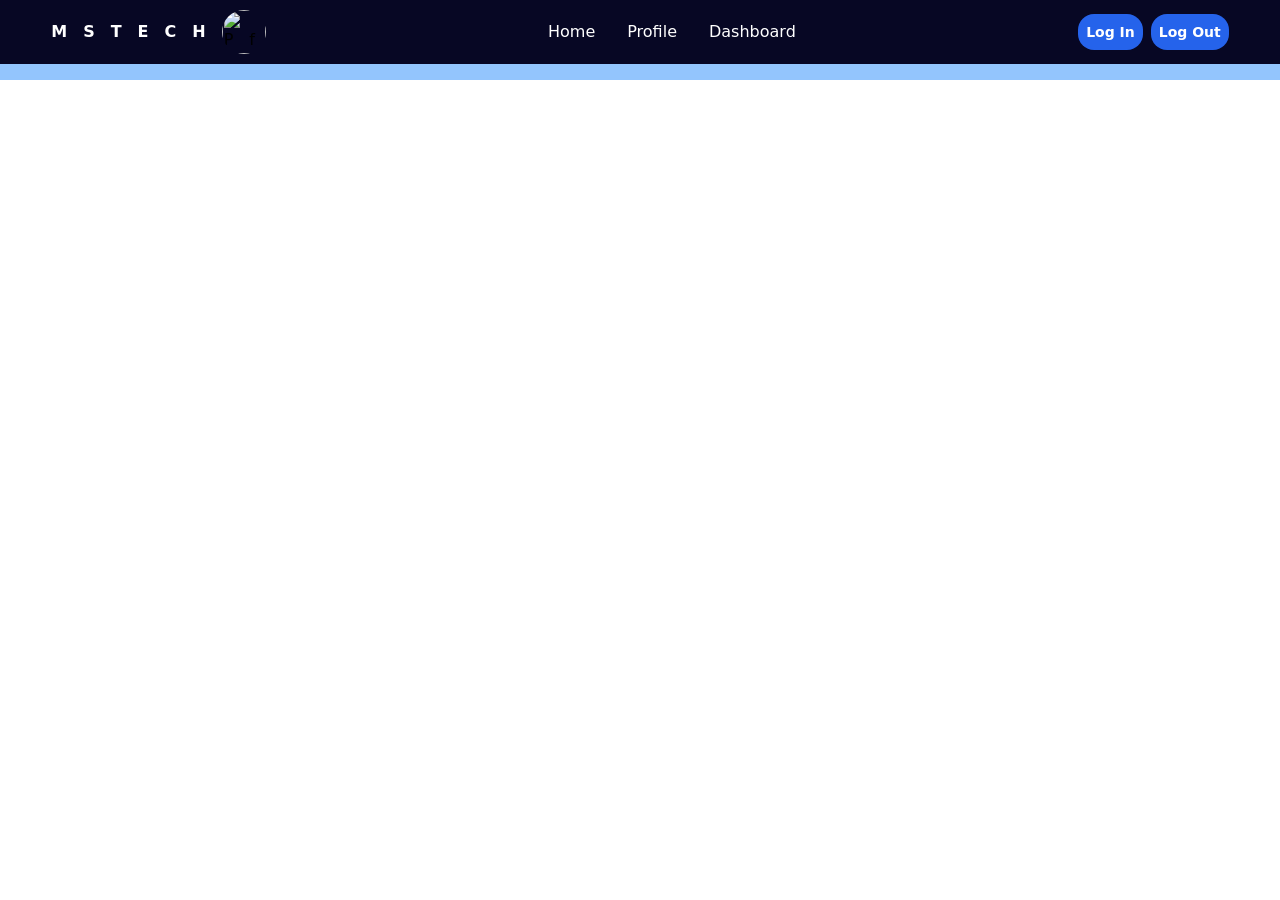
==== commit 763e0328: "Almost Completed :)" ====
--- a/main/index.html
+++ b/main/index.html
@@ -24,7 +24,9 @@
                     <i id="x" class="fa-solid fa-x text-blue-600"></i>
                 </div> -->
                 <ul class="flex p-5  justify-start gap-8 flex-col md:flex-row md:justify-evenly text-white">
-                    <li><a href="#">Dashboard</a></li>
+                    <li><a href="#">Home</a></li>
+                    <li><a href="./AppFiles/profile.html">Profile</a></li>
+                    <li><a href="./AppFiles/dashboard.html">Dashboard</a></li>
                     <!-- <li><a href="#">Services</a></li>
                     <li><a href="#">Portfolio</a></li>
                     <li><a href="#">Contact</a></li> -->
@@ -41,6 +43,9 @@
             </div>
         </nav>
     </header>
+    <div id="abc" class="p-2 pl-4 text-lg bg-blue-300 font-semibold">
+
+    </div>
     <main id="blogContainer" class="container flex flex-col items-center space-y-8 mx-auto py-8 px-4 ">
         <!-- <div class="max-w-md mx-auto bg-white rounded-lg shadow-md p-6">
             <h2 class="text-2xl font-semibold text-gray-800 mb-4">Create a Post</h2> -->
--- a/main/output.css
+++ b/main/output.css
@@ -568,10 +568,6 @@
   }
 }
 
-.fixed {
-  position: fixed;
-}
-
 .absolute {
   position: absolute;
 }
@@ -616,24 +612,8 @@
   top: 1.25rem;
 }
 
-.bottom-\[0\.6rem\] {
-  bottom: 0.6rem;
-}
-
-.left-3 {
-  left: 0.75rem;
-}
-
-.top-1 {
-  top: 0.25rem;
-}
-
 .z-\[-1\] {
   z-index: -1;
-}
-
-.z-50 {
-  z-index: 50;
 }
 
 .mx-auto {
@@ -645,6 +625,10 @@
   margin-bottom: 1rem;
 }
 
+.mb-8 {
+  margin-bottom: 2rem;
+}
+
 .block {
   display: block;
 }
@@ -675,14 +659,6 @@
 
 .h-screen {
   height: 100vh;
-}
-
-.h-4\/6 {
-  height: 66.666667%;
-}
-
-.h-5\/6 {
-  height: 83.333333%;
 }
 
 .w-11\/12 {
@@ -736,27 +712,12 @@
   transform: translate(var(--tw-translate-x), var(--tw-translate-y)) rotate(var(--tw-rotate)) skewX(var(--tw-skew-x)) skewY(var(--tw-skew-y)) scaleX(var(--tw-scale-x)) scaleY(var(--tw-scale-y));
 }
 
-.-translate-y-32 {
-  --tw-translate-y: -8rem;
-  transform: translate(var(--tw-translate-x), var(--tw-translate-y)) rotate(var(--tw-rotate)) skewX(var(--tw-skew-x)) skewY(var(--tw-skew-y)) scaleX(var(--tw-scale-x)) scaleY(var(--tw-scale-y));
-}
-
-.transform {
-  transform: translate(var(--tw-translate-x), var(--tw-translate-y)) rotate(var(--tw-rotate)) skewX(var(--tw-skew-x)) skewY(var(--tw-skew-y)) scaleX(var(--tw-scale-x)) scaleY(var(--tw-scale-y));
-}
-
 .cursor-pointer {
   cursor: pointer;
 }
 
 .resize-none {
   resize: none;
-}
-
-.appearance-none {
-  -webkit-appearance: none;
-     -moz-appearance: none;
-          appearance: none;
 }
 
 .flex-col {
@@ -821,22 +782,18 @@
   margin-bottom: calc(0.75rem * var(--tw-space-y-reverse));
 }
 
+.space-y-4 > :not([hidden]) ~ :not([hidden]) {
+  --tw-space-y-reverse: 0;
+  margin-top: calc(1rem * calc(1 - var(--tw-space-y-reverse)));
+  margin-bottom: calc(1rem * var(--tw-space-y-reverse));
+}
+
 .space-y-8 > :not([hidden]) ~ :not([hidden]) {
   --tw-space-y-reverse: 0;
   margin-top: calc(2rem * calc(1 - var(--tw-space-y-reverse)));
   margin-bottom: calc(2rem * var(--tw-space-y-reverse));
 }
 
-.space-y-4 > :not([hidden]) ~ :not([hidden]) {
-  --tw-space-y-reverse: 0;
-  margin-top: calc(1rem * calc(1 - var(--tw-space-y-reverse)));
-  margin-bottom: calc(1rem * var(--tw-space-y-reverse));
-}
-
-.overflow-y-auto {
-  overflow-y: auto;
-}
-
 .break-words {
   overflow-wrap: break-word;
 }
@@ -865,13 +822,8 @@
   border-radius: 0.375rem;
 }
 
-.rounded-xl {
-  border-radius: 0.75rem;
-}
-
-.rounded-b-lg {
-  border-bottom-right-radius: 0.5rem;
-  border-bottom-left-radius: 0.5rem;
+.border {
+  border-width: 1px;
 }
 
 .border-2 {
@@ -888,10 +840,6 @@
 
 .border-t-2 {
   border-top-width: 2px;
-}
-
-.border-solid {
-  border-style: solid;
 }
 
 .border-black {
@@ -909,11 +857,6 @@
   border-color: rgb(55 65 81 / var(--tw-border-opacity));
 }
 
-.border-white {
-  --tw-border-opacity: 1;
-  border-color: rgb(255 255 255 / var(--tw-border-opacity));
-}
-
 .bg-\[\#070724\] {
   --tw-bg-opacity: 1;
   background-color: rgb(7 7 36 / var(--tw-bg-opacity));
@@ -924,6 +867,11 @@
   background-color: rgb(15 23 42 / var(--tw-bg-opacity));
 }
 
+.bg-blue-300 {
+  --tw-bg-opacity: 1;
+  background-color: rgb(147 197 253 / var(--tw-bg-opacity));
+}
+
 .bg-blue-500 {
   --tw-bg-opacity: 1;
   background-color: rgb(59 130 246 / var(--tw-bg-opacity));
@@ -934,6 +882,16 @@
   background-color: rgb(37 99 235 / var(--tw-bg-opacity));
 }
 
+.bg-gray-100 {
+  --tw-bg-opacity: 1;
+  background-color: rgb(243 244 246 / var(--tw-bg-opacity));
+}
+
+.bg-green-500 {
+  --tw-bg-opacity: 1;
+  background-color: rgb(34 197 94 / var(--tw-bg-opacity));
+}
+
 .bg-red-500 {
   --tw-bg-opacity: 1;
   background-color: rgb(239 68 68 / var(--tw-bg-opacity));
@@ -944,20 +902,6 @@
   background-color: rgb(255 255 255 / var(--tw-bg-opacity));
 }
 
-.bg-green-500 {
-  --tw-bg-opacity: 1;
-  background-color: rgb(34 197 94 / var(--tw-bg-opacity));
-}
-
-.bg-gray-900 {
-  --tw-bg-opacity: 1;
-  background-color: rgb(17 24 39 / var(--tw-bg-opacity));
-}
-
-.fill-current {
-  fill: currentColor;
-}
-
 .p-1 {
   padding: 0.25rem;
 }
@@ -993,27 +937,8 @@
   padding-bottom: 2rem;
 }
 
-.px-6 {
-  padding-left: 1.5rem;
-  padding-right: 1.5rem;
-}
-
-.py-3 {
-  padding-top: 0.75rem;
-  padding-bottom: 0.75rem;
-}
-
-.py-\[1\.05rem\] {
-  padding-top: 1.05rem;
-  padding-bottom: 1.05rem;
-}
-
-.pb-3 {
-  padding-bottom: 0.75rem;
-}
-
-.pt-1 {
-  padding-top: 0.25rem;
+.pl-4 {
+  padding-left: 1rem;
 }
 
 .text-left {
@@ -1060,10 +985,6 @@
   font-weight: 600;
 }
 
-.leading-tight {
-  line-height: 1.25;
-}
-
 .tracking-\[1em\] {
   letter-spacing: 1em;
 }
@@ -1108,12 +1029,10 @@
   color: rgb(255 255 255 / var(--tw-text-opacity));
 }
 
-.opacity-0 {
-  opacity: 0;
-}
-
-.opacity-50 {
-  opacity: 0.5;
+.shadow {
+  --tw-shadow: 0 1px 3px 0 rgb(0 0 0 / 0.1), 0 1px 2px -1px rgb(0 0 0 / 0.1);
+  --tw-shadow-colored: 0 1px 3px 0 var(--tw-shadow-color), 0 1px 2px -1px var(--tw-shadow-color);
+  box-shadow: var(--tw-ring-offset-shadow, 0 0 #0000), var(--tw-ring-shadow, 0 0 #0000), var(--tw-shadow);
 }
 
 .shadow-md {
@@ -1122,18 +1041,6 @@
   box-shadow: var(--tw-ring-offset-shadow, 0 0 #0000), var(--tw-ring-shadow, 0 0 #0000), var(--tw-shadow);
 }
 
-.shadow {
-  --tw-shadow: 0 1px 3px 0 rgb(0 0 0 / 0.1), 0 1px 2px -1px rgb(0 0 0 / 0.1);
-  --tw-shadow-colored: 0 1px 3px 0 var(--tw-shadow-color), 0 1px 2px -1px var(--tw-shadow-color);
-  box-shadow: var(--tw-ring-offset-shadow, 0 0 #0000), var(--tw-ring-shadow, 0 0 #0000), var(--tw-shadow);
-}
-
-.shadow-lg {
-  --tw-shadow: 0 10px 15px -3px rgb(0 0 0 / 0.1), 0 4px 6px -4px rgb(0 0 0 / 0.1);
-  --tw-shadow-colored: 0 10px 15px -3px var(--tw-shadow-color), 0 4px 6px -4px var(--tw-shadow-color);
-  box-shadow: var(--tw-ring-offset-shadow, 0 0 #0000), var(--tw-ring-shadow, 0 0 #0000), var(--tw-shadow);
-}
-
 .outline-none {
   outline: 2px solid transparent;
   outline-offset: 2px;
@@ -1165,11 +1072,6 @@
   border-color: rgb(37 99 235 / var(--tw-border-opacity));
 }
 
-.hover\:border-blue-500:hover {
-  --tw-border-opacity: 1;
-  border-color: rgb(59 130 246 / var(--tw-border-opacity));
-}
-
 .hover\:bg-black:hover {
   --tw-bg-opacity: 1;
   background-color: rgb(0 0 0 / var(--tw-bg-opacity));
@@ -1180,21 +1082,16 @@
   background-color: rgb(37 99 235 / var(--tw-bg-opacity));
 }
 
+.hover\:bg-green-600:hover {
+  --tw-bg-opacity: 1;
+  background-color: rgb(22 163 74 / var(--tw-bg-opacity));
+}
+
 .hover\:bg-red-600:hover {
   --tw-bg-opacity: 1;
   background-color: rgb(220 38 38 / var(--tw-bg-opacity));
 }
 
-.hover\:bg-green-600:hover {
-  --tw-bg-opacity: 1;
-  background-color: rgb(22 163 74 / var(--tw-bg-opacity));
-}
-
-.hover\:bg-white:hover {
-  --tw-bg-opacity: 1;
-  background-color: rgb(255 255 255 / var(--tw-bg-opacity));
-}
-
 .hover\:text-blue-600:hover {
   --tw-text-opacity: 1;
   color: rgb(37 99 235 / var(--tw-text-opacity));
@@ -1203,11 +1100,6 @@
 .hover\:text-white:hover {
   --tw-text-opacity: 1;
   color: rgb(255 255 255 / var(--tw-text-opacity));
-}
-
-.hover\:text-blue-500:hover {
-  --tw-text-opacity: 1;
-  color: rgb(59 130 246 / var(--tw-text-opacity));
 }
 
 .focus\:outline-none:focus {
@@ -1231,18 +1123,8 @@
   transform: translate(var(--tw-translate-x), var(--tw-translate-y)) rotate(var(--tw-rotate)) skewX(var(--tw-skew-x)) skewY(var(--tw-skew-y)) scaleX(var(--tw-scale-x)) scaleY(var(--tw-scale-y));
 }
 
-.peer:valid ~ .peer-valid\:-translate-y-3 {
-  --tw-translate-y: -0.75rem;
-  transform: translate(var(--tw-translate-x), var(--tw-translate-y)) rotate(var(--tw-rotate)) skewX(var(--tw-skew-x)) skewY(var(--tw-skew-y)) scaleX(var(--tw-scale-x)) scaleY(var(--tw-scale-y));
-}
-
 .peer:valid ~ .peer-valid\:transform {
   transform: translate(var(--tw-translate-x), var(--tw-translate-y)) rotate(var(--tw-rotate)) skewX(var(--tw-skew-x)) skewY(var(--tw-skew-y)) scaleX(var(--tw-scale-x)) scaleY(var(--tw-scale-y));
-}
-
-.peer:valid ~ .peer-valid\:bg-blue-500 {
-  --tw-bg-opacity: 1;
-  background-color: rgb(59 130 246 / var(--tw-bg-opacity));
 }
 
 .peer:valid ~ .peer-valid\:pl-1 {
@@ -1267,18 +1149,8 @@
   transform: translate(var(--tw-translate-x), var(--tw-translate-y)) rotate(var(--tw-rotate)) skewX(var(--tw-skew-x)) skewY(var(--tw-skew-y)) scaleX(var(--tw-scale-x)) scaleY(var(--tw-scale-y));
 }
 
-.peer:focus ~ .peer-focus\:-translate-y-3 {
-  --tw-translate-y: -0.75rem;
-  transform: translate(var(--tw-translate-x), var(--tw-translate-y)) rotate(var(--tw-rotate)) skewX(var(--tw-skew-x)) skewY(var(--tw-skew-y)) scaleX(var(--tw-scale-x)) scaleY(var(--tw-scale-y));
-}
-
 .peer:focus ~ .peer-focus\:transform {
   transform: translate(var(--tw-translate-x), var(--tw-translate-y)) rotate(var(--tw-rotate)) skewX(var(--tw-skew-x)) skewY(var(--tw-skew-y)) scaleX(var(--tw-scale-x)) scaleY(var(--tw-scale-y));
-}
-
-.peer:focus ~ .peer-focus\:bg-blue-500 {
-  --tw-bg-opacity: 1;
-  background-color: rgb(59 130 246 / var(--tw-bg-opacity));
 }
 
 .peer:focus ~ .peer-focus\:pl-1 {
@@ -1345,10 +1217,6 @@
     display: block;
   }
 
-  .md\:flex {
-    display: flex;
-  }
-
   .md\:h-fit {
     height: -moz-fit-content;
     height: fit-content;
@@ -1358,10 +1226,6 @@
     width: auto;
   }
 
-  .md\:max-w-md {
-    max-width: 28rem;
-  }
-
   .md\:-translate-y-0 {
     --tw-translate-y: -0px;
     transform: translate(var(--tw-translate-x), var(--tw-translate-y)) rotate(var(--tw-rotate)) skewX(var(--tw-skew-x)) skewY(var(--tw-skew-y)) scaleX(var(--tw-scale-x)) scaleY(var(--tw-scale-y));
